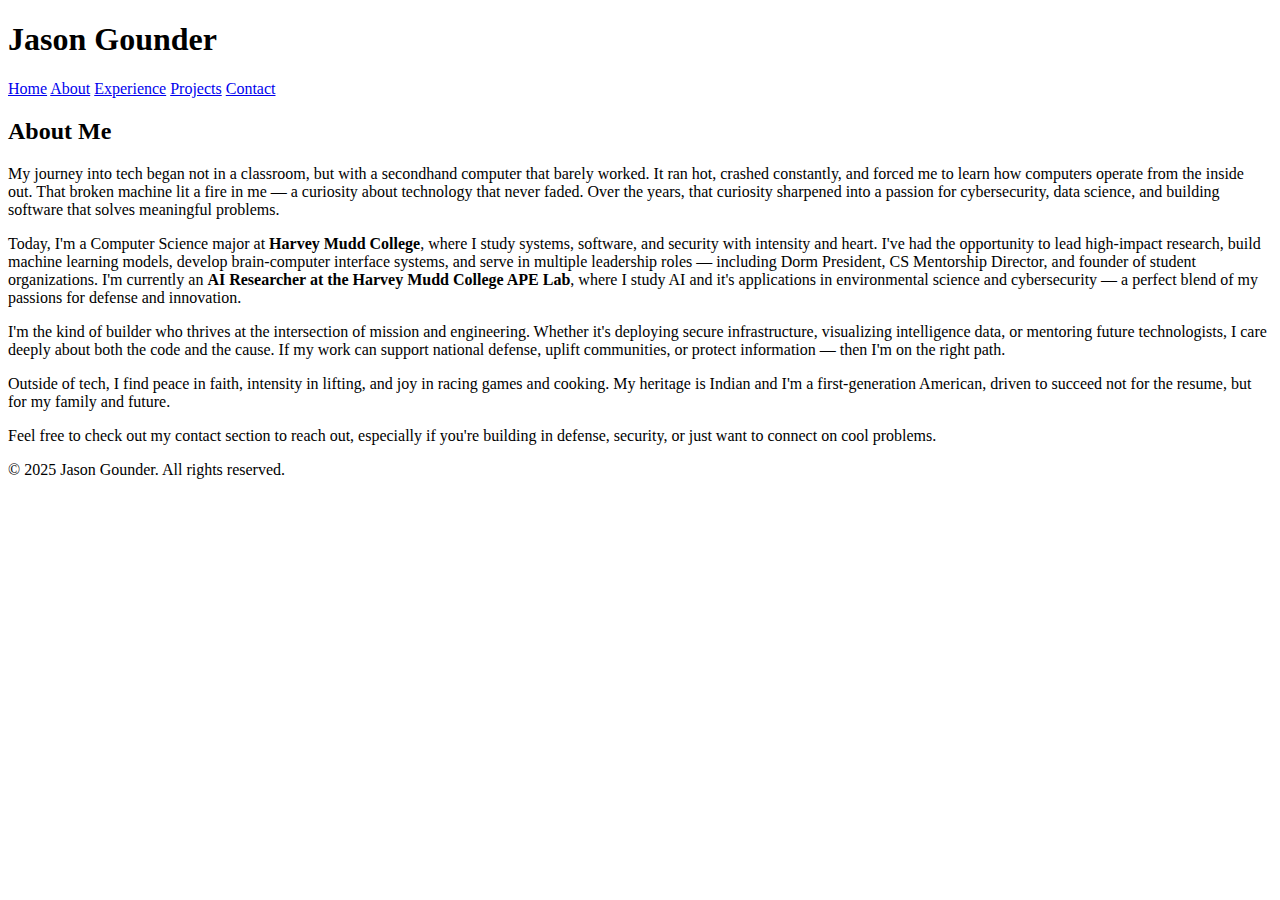
==== About.html @ 9a6397e2 "My personal portfolio website!" ====
<!DOCTYPE html>
<html lang="en">
<head>
  <meta charset="UTF-8">
  <meta name="viewport" content="width=device-width, initial-scale=1.0">
  <title>About | Jason Gounder</title>
  <link rel="stylesheet" href="style.css">
</head>
<body>
  <header>
    <h1>Jason Gounder</h1>
    <nav>
      <a href="JasonGounderMain.html">Home</a>
      <a href="About.html">About</a>
      <a href="Experience.html">Experience</a>
      <a href="Projects.html">Projects</a>
      <a href="Contact.html">Contact</a>
    </nav>
  </header>

  <section>
    <h2>About Me</h2>
    <p>My journey into tech began not in a classroom, but with a secondhand computer that barely worked. It ran hot, crashed constantly, and forced me to learn how computers operate from the inside out. That broken machine lit a fire in me — a curiosity about technology that never faded. Over the years, that curiosity sharpened into a passion for cybersecurity, data science, and building software that solves meaningful problems.</p>

    <p>Today, I'm a Computer Science major at <strong>Harvey Mudd College</strong>, where I study systems, software, and security with intensity and heart. I've had the opportunity to lead high-impact research, build machine learning models, develop brain-computer interface systems, and serve in multiple leadership roles — including Dorm President, CS Mentorship Director, and founder of student organizations. I'm currently an <strong>AI Researcher at the Harvey Mudd College APE Lab</strong>, where I study AI and it's applications in environmental science and cybersecurity — a perfect blend of my passions for defense and innovation.</p>

    <p>I'm the kind of builder who thrives at the intersection of mission and engineering. Whether it's deploying secure infrastructure, visualizing intelligence data, or mentoring future technologists, I care deeply about both the code and the cause. If my work can support national defense, uplift communities, or protect information — then I'm on the right path.</p>

    <p>Outside of tech, I find peace in faith, intensity in lifting, and joy in racing games and cooking. My heritage is Indian and I'm a first-generation American, driven to succeed not for the resume, but for my family and future.</p>

    <p>Feel free to check out my contact section to reach out, especially if you're building in defense, security, or just want to connect on cool problems.</p>

  </section>

  <footer>
    <p>&copy; 2025 Jason Gounder. All rights reserved.</p>
  </footer>
</body>
</html>
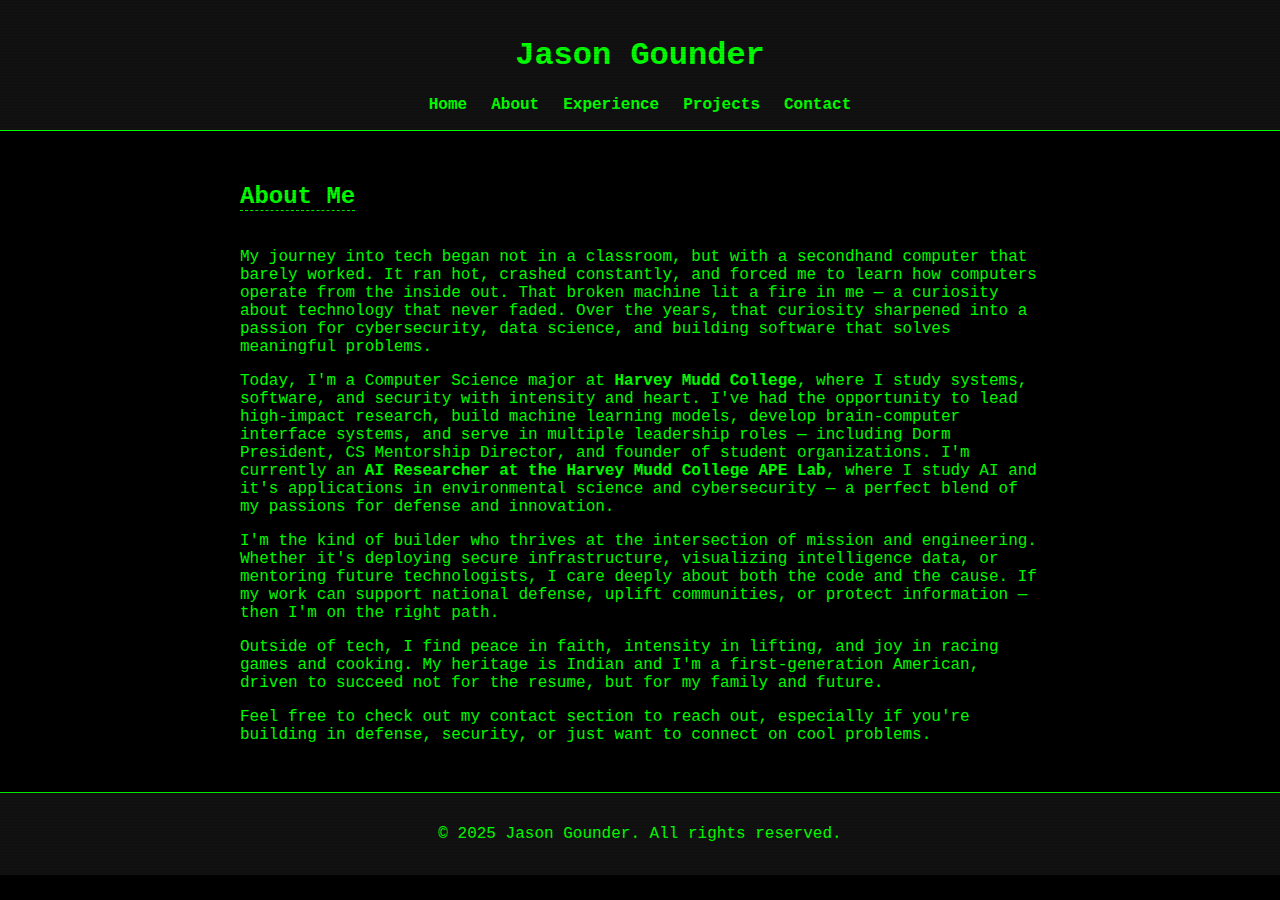
==== commit 72484f27: "CRT aesthetic updated" ====
--- a/About.html
+++ b/About.html
@@ -9,17 +9,19 @@
 <body>
   <header>
     <h1>Jason Gounder</h1>
+
     <nav>
-      <a href="JasonGounderMain.html">Home</a>
-      <a href="About.html">About</a>
-      <a href="Experience.html">Experience</a>
-      <a href="Projects.html">Projects</a>
-      <a href="Contact.html">Contact</a>
+      <a class="glitch-hover" data-text="Home" href="index.html">Home</a>
+      <a class="glitch-hover" data-text="About" href="About.html">About</a>
+      <a class="glitch-hover" data-text="Experience" href="Experience.html">Experience</a>
+      <a class="glitch-hover" data-text="Projects" href="Projects.html">Projects</a>
+      <a class="glitch-hover" data-text="Contact" href="Contact.html">Contact</a>
     </nav>
+    
   </header>
 
   <section>
-    <h2>About Me</h2>
+    <h2 class="scan-sweep">About Me</h2>
     <p>My journey into tech began not in a classroom, but with a secondhand computer that barely worked. It ran hot, crashed constantly, and forced me to learn how computers operate from the inside out. That broken machine lit a fire in me — a curiosity about technology that never faded. Over the years, that curiosity sharpened into a passion for cybersecurity, data science, and building software that solves meaningful problems.</p>
 
     <p>Today, I'm a Computer Science major at <strong>Harvey Mudd College</strong>, where I study systems, software, and security with intensity and heart. I've had the opportunity to lead high-impact research, build machine learning models, develop brain-computer interface systems, and serve in multiple leadership roles — including Dorm President, CS Mentorship Director, and founder of student organizations. I'm currently an <strong>AI Researcher at the Harvey Mudd College APE Lab</strong>, where I study AI and it's applications in environmental science and cybersecurity — a perfect blend of my passions for defense and innovation.</p>
@@ -35,5 +37,24 @@
   <footer>
     <p>&copy; 2025 Jason Gounder. All rights reserved.</p>
   </footer>
+
+  <script>
+  window.addEventListener('DOMContentLoaded', () => {
+    const links = document.querySelectorAll('a');
+    links.forEach(link => {
+      if (link.hostname === window.location.hostname) {
+        link.addEventListener('click', (e) => {
+          e.preventDefault();
+          document.body.classList.add('transition-out');
+          const href = link.getAttribute('href');
+          setTimeout(() => {
+            window.location.href = href;
+          }, 500);
+        });
+      }
+    });
+  });
+</script>
+
 </body>
 </html>
--- a/style.css
+++ b/style.css
@@ -0,0 +1,225 @@
+/* style.css */
+body {
+  background-color: #000;
+  color: #00ff00;
+  font-family: 'Courier New', Courier, monospace;
+  margin: 0;
+  padding: 0;
+  transition: opacity 0.2s ease-in-out;
+}
+
+body.transition-out {
+  animation: crtStaticOut 0.2s ease-in-out forwards;
+}
+
+/* Static grain overlay */
+body::after {
+  content: '';
+  position: fixed;
+  top: 0;
+  left: 0;
+  width: 100vw;
+  height: 100vh;
+  pointer-events: none;
+  background: url('https://media.giphy.com/media/oEI9uBYSzLpBK/giphy.gif');
+  opacity: 0.08;
+  z-index: 9999;
+}
+
+/* Scanline overlay */
+body::before {
+  content: '';
+  position: fixed;
+  top: 0;
+  left: 0;
+  width: 100vw;
+  height: 100vh;
+  pointer-events: none;
+  background: repeating-linear-gradient(
+    to bottom,
+    rgba(0, 0, 0, 0.1),
+    rgba(0, 0, 0, 0.1) 1px,
+    transparent 1px,
+    transparent 3px
+  );
+  z-index: 9998;
+}
+
+@keyframes crtStaticOut {
+  0% {
+    opacity: 1;
+    filter: contrast(1);
+  }
+  50% {
+    opacity: 0.3;
+    filter: contrast(5) brightness(2) grayscale(1);
+  }
+  100% {
+    opacity: 0;
+    filter: contrast(0);
+  }
+}
+
+header {
+  background-color: #111;
+  padding: 1rem;
+  text-align: center;
+  border-bottom: 1px solid #00ff00;
+}
+
+header h1 {
+  font-size: 2rem;
+}
+
+nav {
+  margin-top: 0.5rem;
+  display: flex;
+  justify-content: center;
+  gap: 1.5rem;
+}
+
+nav a {
+  color: #00ff00;
+  text-decoration: none;
+  font-weight: bold;
+}
+
+nav a:hover {
+  text-decoration: underline;
+}
+
+section {
+  padding: 2rem;
+  max-width: 800px;
+  margin: auto;
+}
+
+h2 {
+  color: #00ff00;
+  border-bottom: 1px dashed #00ff00;
+  margin-bottom: 1rem;
+}
+
+footer {
+  background-color: #111;
+  color: #00ff00;
+  text-align: center;
+  padding: 1rem;
+  border-top: 1px solid #00ff00;
+}
+
+/* Glitch effect on hover */
+.glitch-hover {
+  position: relative;
+  display: inline-block;
+  color: #00ff00;
+  transition: 0.2s ease-in-out;
+}
+
+.glitch-hover::before,
+.glitch-hover::after {
+  content: attr(data-text);
+  position: absolute;
+  left: 0;
+  top: 0;
+  width: 100%;
+  overflow: hidden;
+  clip: rect(0, 900px, 0, 0);
+  color: #00ff00;
+}
+
+.glitch-hover:hover::before {
+  animation: glitchTop 0.3s infinite linear;
+  color: red;
+}
+
+.glitch-hover:hover::after {
+  animation: glitchBottom 0.3s infinite linear;
+  color: blue;
+}
+
+@keyframes glitchTop {
+  0% {
+    clip: rect(0, 999px, 0, 0);
+    transform: translate(0px, 0px);
+  }
+  20% {
+    clip: rect(0, 999px, 5px, 0);
+    transform: translate(-2px, -2px);
+  }
+  40% {
+    clip: rect(0, 999px, 5px, 0);
+    transform: translate(2px, 2px);
+  }
+  60% {
+    clip: rect(0, 999px, 5px, 0);
+    transform: translate(-1px, 1px);
+  }
+  80% {
+    clip: rect(0, 999px, 5px, 0);
+    transform: translate(1px, -1px);
+  }
+  100% {
+    clip: rect(0, 999px, 0, 0);
+    transform: translate(0px, 0px);
+  }
+}
+
+@keyframes glitchBottom {
+  0% {
+    clip: rect(0, 999px, 0, 0);
+    transform: translate(0px, 0px);
+  }
+  20% {
+    clip: rect(0, 999px, 5px, 0);
+    transform: translate(2px, 2px);
+  }
+  40% {
+    clip: rect(0, 999px, 5px, 0);
+    transform: translate(-2px, -2px);
+  }
+  60% {
+    clip: rect(0, 999px, 5px, 0);
+    transform: translate(1px, -1px);
+  }
+  80% {
+    clip: rect(0, 999px, 5px, 0);
+    transform: translate(-1px, 1px);
+  }
+  100% {
+    clip: rect(0, 999px, 0, 0);
+    transform: translate(0px, 0px);
+  }
+}
+.scan-sweep {
+  position: relative;
+  display: inline-block;
+  color: #00ff00;
+  overflow: hidden;
+}
+
+.scan-sweep::before {
+  content: '';
+  position: absolute;
+  top: 0;
+  left: -75%;
+  width: 50%;
+  height: 100%;
+  background: linear-gradient(
+    120deg,
+    rgba(0, 255, 0, 0) 0%,
+    rgba(0, 255, 0, 0.2) 50%,
+    rgba(0, 255, 0, 0) 100%
+  );
+  animation: sweep 2.5s infinite;
+  pointer-events: none;
+}
+
+@keyframes sweep {
+  0% {
+    left: -75%;
+  }
+  100% {
+    left: 125%;
+  }
+}
